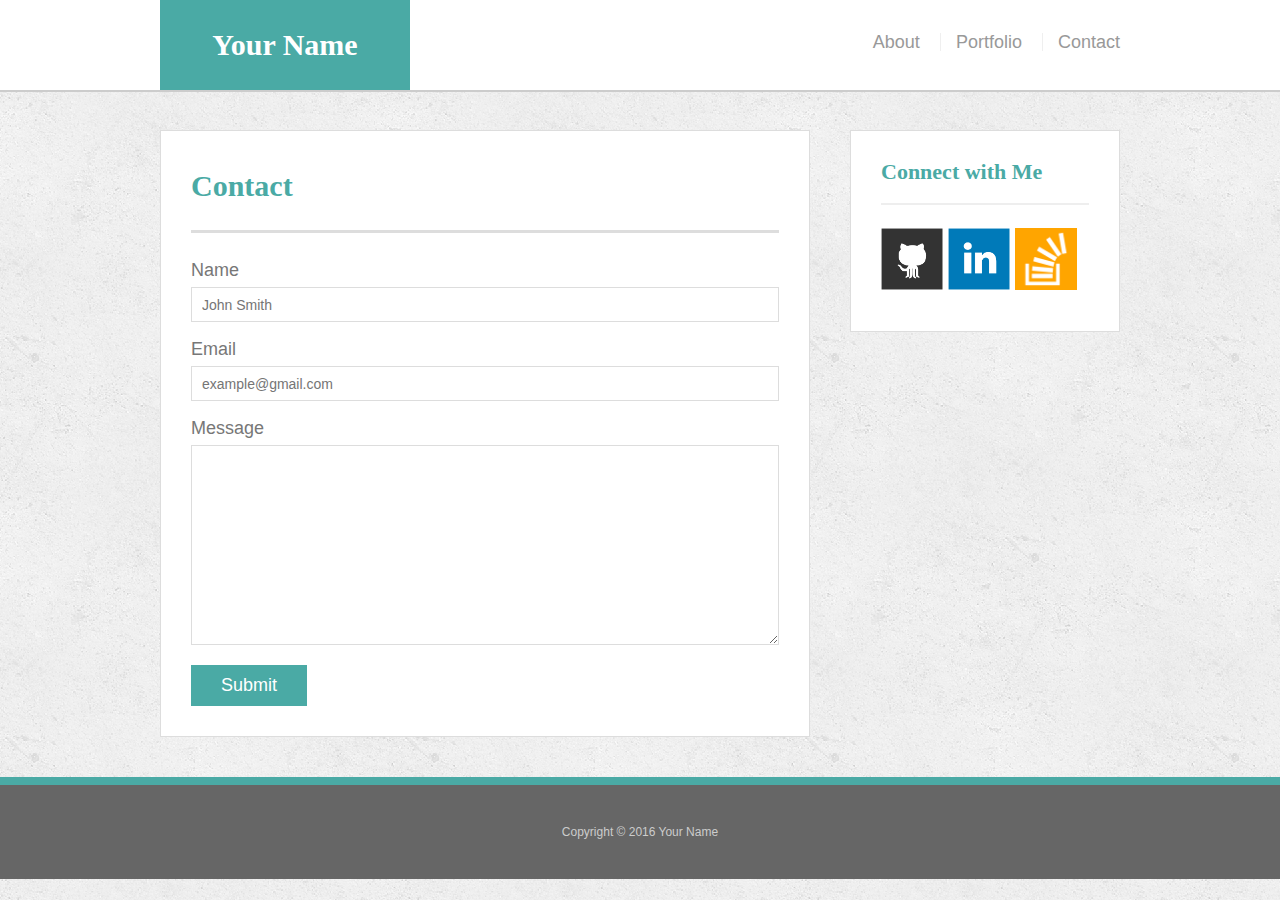
==== contact.html @ 897027bc "files added" ====
<!doctype html>
<html lang="en-us">

<head>
  <meta charset="UTF-8">
  <meta name="viewport" content="width=device-width, initial-scale=1">
  <title>Contact | Your Name</title>
  <link rel="stylesheet" type="text/css" href="assets/css/reset.css">
  <link rel="stylesheet" type="text/css" href="assets/css/style.css">
</head>

<body>

  <header id="masthead">
    <div class="container">
      <a href="index.html" id="logo">Your Name</a>
      <nav>
        <a href="index.html">About</a>
        <a href="portfolio.html">Portfolio</a>
        <a href="contact.html">Contact</a>
      </nav>
    </div>
  </header>

  <div id="main-container" class="container">
    <section class="main-section">
      <h1>Contact</h1>

      <form id="contact-form">
        <ul>
          <li>
            <label for="name">Name</label>
            <input type="text" id="name" name="name" placeholder="John Smith" required="required">
          </li>
          <li>
            <label for="email">Email</label>
            <input type="email" id="email" name="email" placeholder="example@gmail.com" required="required">
          </li>
          <li>
            <label for="message">Message</label>
            <textarea id="message" name="message" required="required"></textarea>
          </li>
        </ul>
        <input type="submit">
      </form>

    </section>

    <section class="sidebar">
      <div id="connect">
        <h2>Connect with Me</h2>

        <a href="#"><img src="assets/images/github-128.png" class="social" alt="GitHub" /></a>
        <a href="#"><img src="assets/images/linkedin-128.png" class="social" alt="LinkedIn" /></a>
        <a href="#"><img src="assets/images/stackoverflow-128.png" class="social" alt="Stack Overflow" /></a>
      </div>
    </section>
  </div>

  <footer>
    <div class="container">
      Copyright &copy; 2016 Your Name
    </div>
  </footer>
</body>

</html>
---- assets/css/style.css ----
body {
  font-family: Arial, "Helvetica Neue", Helvetica, sans-serif;
  font-size: 18px;
  line-height: 34px;
  color: #777;
  background: url("../images/concrete_seamless.png");
}

* {
  box-sizing: border-box;
}

/* general */

.container {
  width: 100%;
  max-width: 960px;
  margin: 0 auto;
  clear: both;
}

h1,
h2,
h3,
p {
  margin-bottom: 20px;
}

p:last-child {
  margin-bottom: 0;
}

h1,
h2,
h3 {
  font-family: Georgia, Times, "Times New Roman", serif;
  font-weight: 700;
  color: #4aaaa5;
}

h1 {
  padding-bottom: 20px;
  font-size: 30px;
  line-height: 49px;
  border-bottom: 3px solid #ddd;
}

h2,
h3 {
  font-size: 22px;
}

/* header */

#masthead {
  position: fixed;
  z-index: 99;
  width: 100%;
  margin: 0 0 30px;
  overflow: auto;
  color: #fff;
  background: #fff;
  border-bottom: 2px solid #ccc;
}

#logo {
  float: left;
  width: 250px;
  height: 90px;
  font-family: Georgia, Times, "Times New Roman", serif;
  font-size: 30px;
  font-weight: 700;
  line-height: 90px;
  color: #fff;
  text-align: center;
  text-decoration: none;
  background: #4aaaa5;
}

nav {
  float: right;
  margin-top: 25px;
}

nav a {
  display: inline-block;
  padding-left: 15px;
  margin-left: 15px;
  line-height: 18px;
  color: #999;
  text-decoration: none;
  border-left: 1px solid #efefef;
}

nav a:first-child {
  border-left: 0 none;
}

/* footer */

footer {
  padding: 30px 0;
  clear: both;
  font-size: 12px;
  color: #fff;
  color: #ccc;
  text-align: center;
  background: #666;
  border-top: 8px solid #4aaaa5;
}

/* sidebar */

.sidebar {
  float: right;
  width: 100%;
  max-width: 270px;
  padding: 30px;
  margin-bottom: 20px;
  background: #fff;
  border: 1px solid #ddd;
}

h3,
.sidebar h2 {
  padding-bottom: 20px;
  margin-bottom: 15px;
  line-height: 22px;
  border-bottom: 2px solid #eee;
}

.social {
  width: 62px;
  height: 62px;
  margin-top: 8px;
  margin-right: 5px;
}

.social:last-child {
  margin-right: 0;
}

/* main */

#main-container {
  padding-top: 130px;
}

.main-section {
  float: left;
  width: 100%;
  max-width: 650px;
  padding: 30px;
  margin: 0 0 40px;
  background: #fff;
  border: 1px solid #ddd;
}

/* portfolio page */

.work {
  position: relative;
  float: left;
  width: 274px;
  margin: 20px 0 25px;
  overflow: auto;
}

.work:nth-child(even) {
  margin-right: 40px;
}

.work img {
  width: 100%;
  border: 0 none;
  opacity: 0.8;
}

.work h3 {
  position: absolute;
  bottom: 20px;
  width: 100%;
  padding: 15px;
  margin-bottom: 0;
  font-weight: 300;
  line-height: 30px;
  color: #fff;
  text-align: center;
  background: #4aaaa5;
  border-bottom: 0;
}

.auth-image {
  float: left;
  width: 200px;
  height: auto;
  margin-top: 10px;
  margin-right: 25px;
}

/* contact page */

#contact-form ul {
  margin-bottom: 20px;
}

#contact-form li {
  margin-bottom: 10px;
}

label,
input[type=text],
input[type=email],
textarea {
  display: block;
  width: 100%;
}

input[type=text],
input[type=email],
textarea {
  height: 35px;
  padding: 0 10px;
  font-size: 14px;
  border: 1px solid #ddd;
}

textarea {
  height: 200px;
}

input[type=submit] {
  padding: 10px 30px;
  font-size: 18px;
  color: #fff;
  cursor: pointer;
  background: #4aaaa5;
  border: 0 none;
}


@media screen and (max-width: 980px) {

  .container {
    max-width: 768px;
  }

  .main-section {
    max-width: 60%;
  }

  .auth-image,
  .work {
    width: 100%;
  }


}


@media screen and (max-width: 768px) {

  .container {
    max-width: 95%;
  }

  .sidebar {
    clear: both; 
    max-width: 100%;
  }

  .main-section {
    max-width:100%;
  }
  .auth-image {
  width: 300px;
  height: auto;
  }

  .work {
    width: 47%;
  }

  .work:nth-child(even) {
    margin-right: 5%;
  }

  .work h3 {
    padding: 5%;
  }

}


@media screen and (max-width: 640px) {

  #masthead {
    position: static; 
    text-align: center; 
    background: #4aaaa5;
  }

  #masthead .container {
    margin: 0; 
    max-width: 100%;
  }

  #logo {
    float: none;
  }

  nav {
    margin-top: 0; 
    width: 100%; 
    background: #ffffff;
  }

  nav a { 
    padding: 0 50px;
  }

  #main-container {
    padding: 0;
  }

  .auth-image, 
  .work
  {
    width: 100%
  }

}
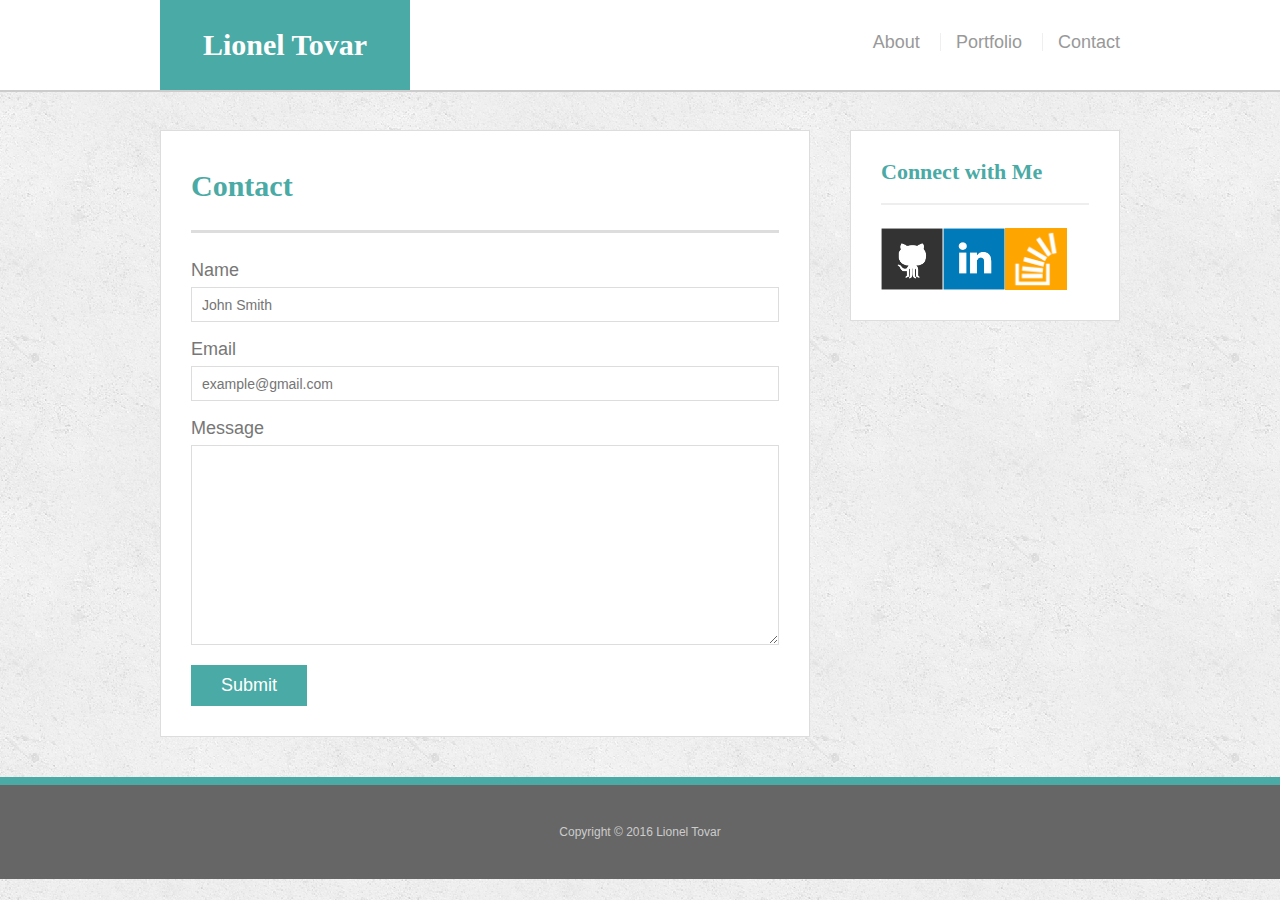
==== commit e3e08eb8: "files added" ====
--- a/contact.html
+++ b/contact.html
@@ -4,7 +4,7 @@
 <head>
   <meta charset="UTF-8">
   <meta name="viewport" content="width=device-width, initial-scale=1">
-  <title>Contact | Your Name</title>
+  <title>Contact | Lionel Tovar</title>
   <link rel="stylesheet" type="text/css" href="assets/css/reset.css">
   <link rel="stylesheet" type="text/css" href="assets/css/style.css">
 </head>
@@ -13,7 +13,7 @@
 
   <header id="masthead">
     <div class="container">
-      <a href="index.html" id="logo">Your Name</a>
+      <a href="index.html" id="logo">Lionel Tovar</a>
       <nav>
         <a href="index.html">About</a>
         <a href="portfolio.html">Portfolio</a>
@@ -50,16 +50,16 @@
       <div id="connect">
         <h2>Connect with Me</h2>
 
-        <a href="#"><img src="assets/images/github-128.png" class="social" alt="GitHub" /></a>
-        <a href="#"><img src="assets/images/linkedin-128.png" class="social" alt="LinkedIn" /></a>
-        <a href="#"><img src="assets/images/stackoverflow-128.png" class="social" alt="Stack Overflow" /></a>
+        <a href="https://github.com/liotovar" target="_blank"><img src="assets/images/github-128.png" class="social" alt="GitHub" /></a>
+        <a href="https://www.linkedin.com/in/lionel-tovar-517a3191/" target="_blank""><img src="assets/images/linkedin-128.png" class="social" alt="LinkedIn" /></a>
+        <a href="https://stackoverflow.com/users/7988139/l-tovar" target="_blank"><img src="assets/images/stackoverflow-128.png" class="social" alt="Stack Overflow" /></a>
       </div>
     </section>
   </div>
 
   <footer>
     <div class="container">
-      Copyright &copy; 2016 Your Name
+      Copyright &copy; 2016 Lionel Tovar
     </div>
   </footer>
 </body>
--- a/assets/css/style.css
+++ b/assets/css/style.css
@@ -48,6 +48,11 @@
 h2,
 h3 {
   font-size: 22px;
+}
+
+img{
+  float: left;
+  margin-right: 10px;
 }
 
 /* header */
